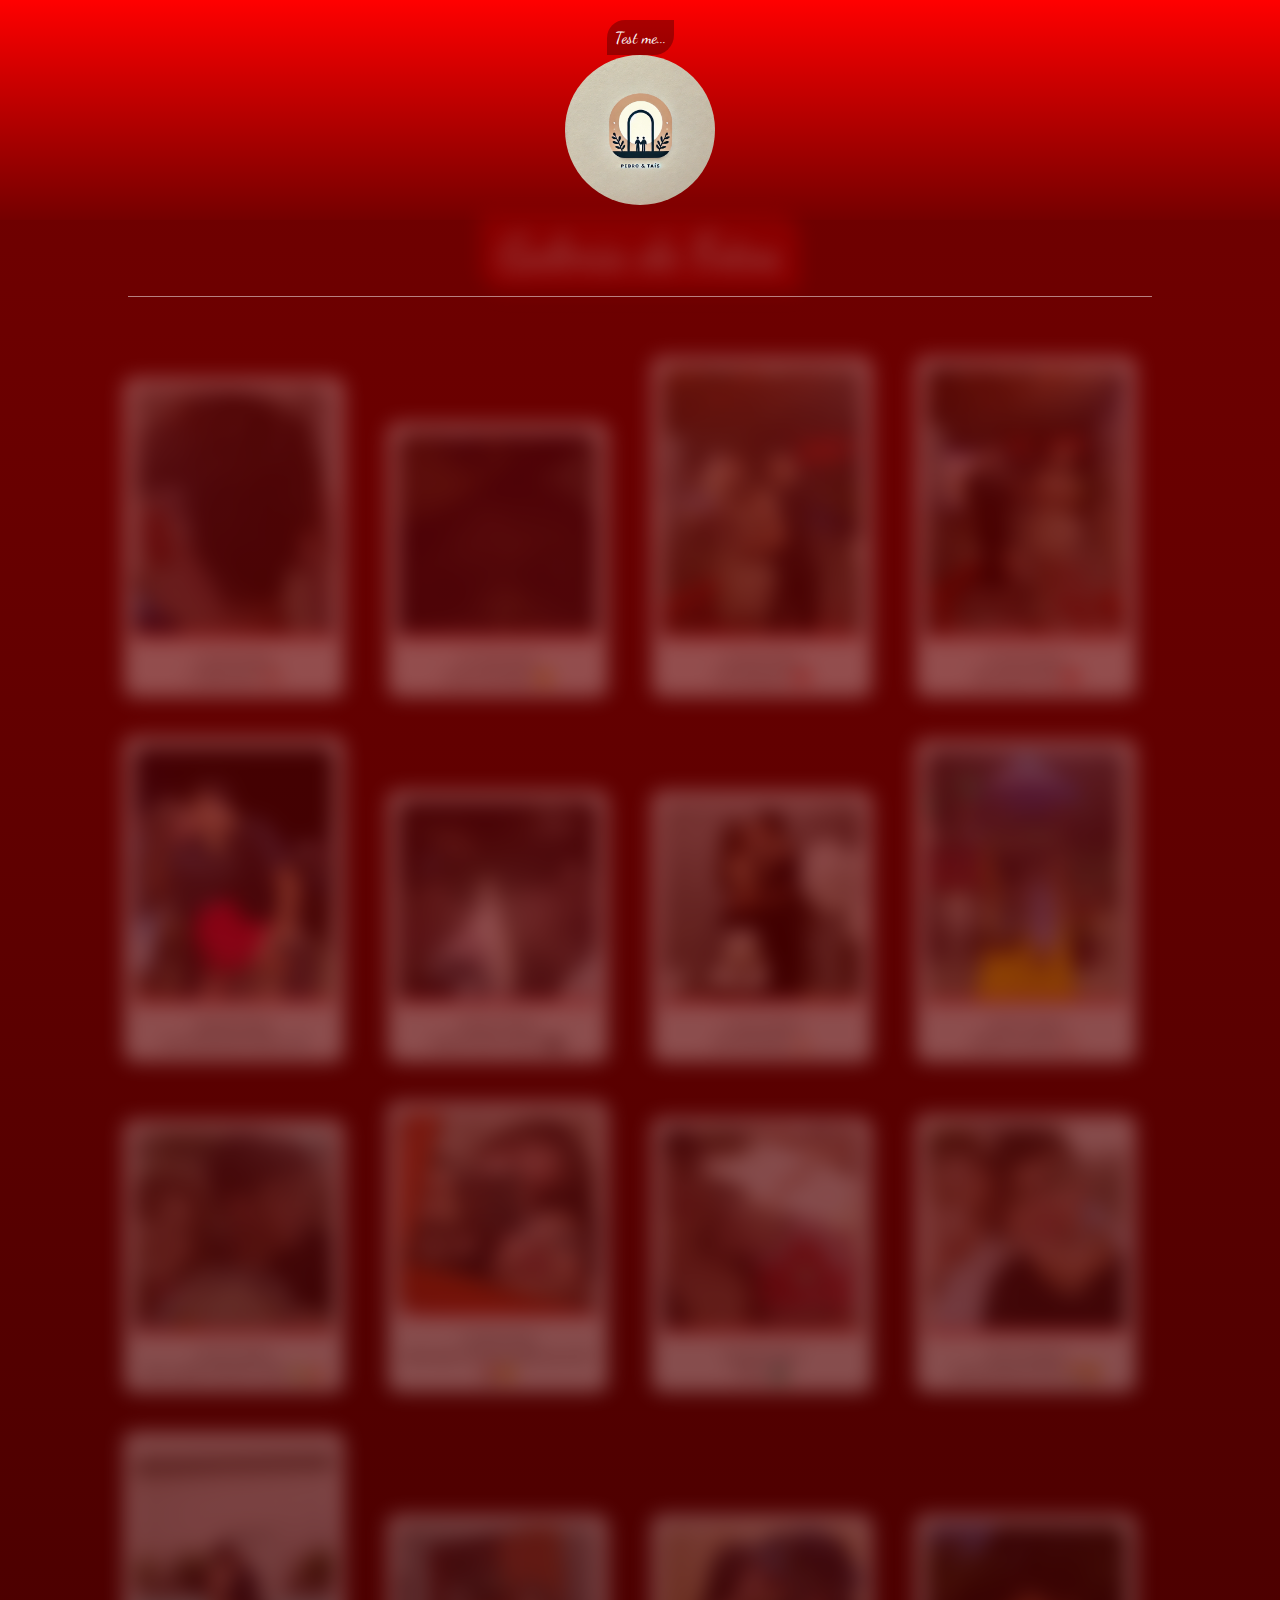
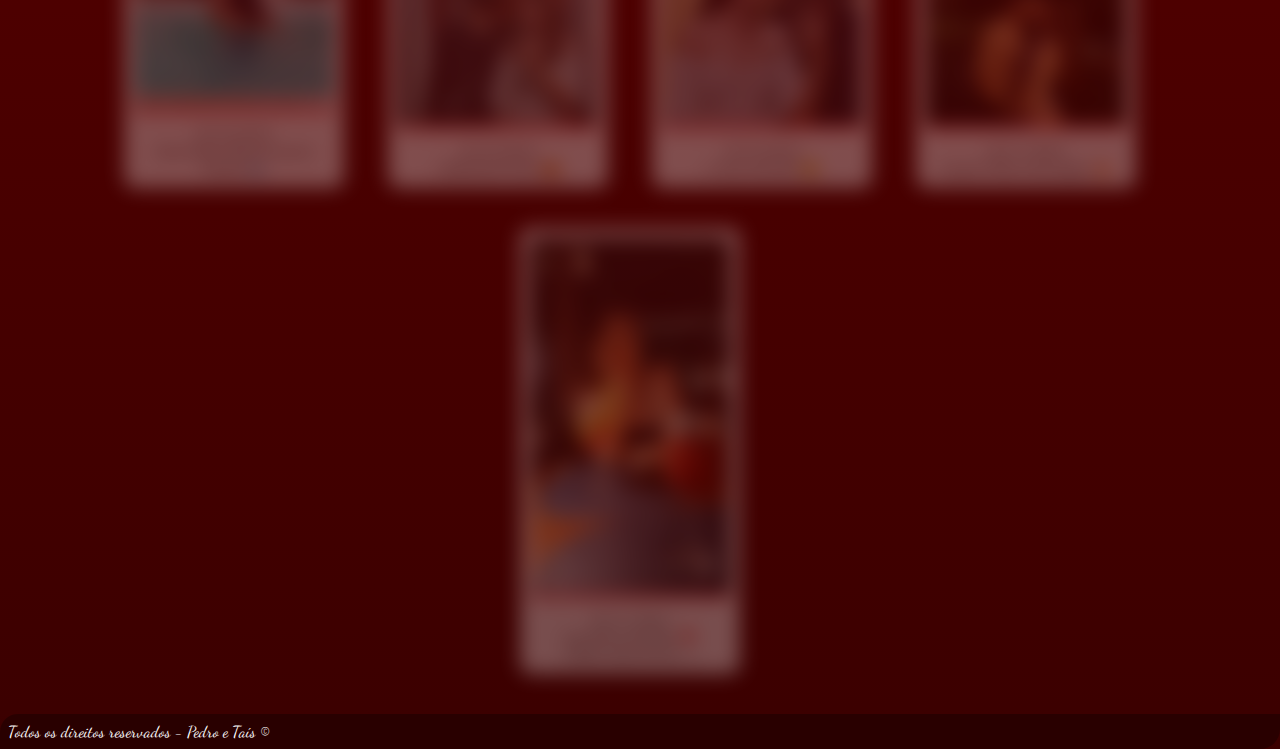
==== index.html @ 3d85b621 "Update and rename home.html to index.html" ====
<!DOCTYPE html>
<html lang="pt-br">
  <head>
    <meta charset="UTF-8" />
    <meta name="viewport" content="width=device-width, initial-scale=1.0" />
    <title>Nossas Fotos</title>
    <link rel="stylesheet" href="./css/home.css" />
    <link
      href="https://fonts.googleapis.com/css2?family=Dancing+Script&family=Roboto:wght@400;700&display=swap"
      rel="stylesheet"
    />
  </head>
  <body>
    <header>
      <div class="div-header">
        <p id="msg-dica">Test me...</p>
        <img
          id="logo"
          src="./assets/favicon.webp"
          alt="Img"
          width="30%"
          onclick="revealPhotos()"
        />

        <div class="box-title">
          <h1>Galeria de Fotos</h1>
        </div>
      </div>
    </header>

    <br /><br /><br /><br />

    <hr class="separator" />

    <main>
      <div class="galeria">
        <div class="polaroids">
          <div class="polaroid">
            <img src="./assets/nFotos/2303.jpeg" alt="Polaroid" />
            <div class="caption">
              23/03/2024 <br />
              I really did it 🤡
            </div>
          </div>
          <div class="polaroid">
            <img src="./assets/nFotos/0105.jpeg" alt="Polaroid" />
            <div class="caption">
              01/05/2024 <br />
              Only chamego 😶
            </div>
          </div>
          <div class="polaroid">
            <img src="./assets/fotos/IMG_1584.jpg" alt="Polaroid" />
            <div class="caption">
              03/05/2024 <br />
              The Request ❤️
            </div>
          </div>
          <div class="polaroid">
            <img src="./assets/fotos/IMG_1461.jpg" alt="Polaroid" />
            <div class="caption">
              03/05/2024 <br />
              She says YES! ❤️
            </div>
          </div>
          <div class="polaroid">
            <img src="./assets/nFotos/0806.jpeg" alt="Polaroid" />
            <div class="caption">
              08/06/2024 <br />
              Leo Santana's Show 🎵
            </div>
          </div>
          <div class="polaroid">
            <img src="./assets/nFotos/0607.jpeg" alt="Polaroid" />
            <div class="caption">
              06/07/2024 <br />
              Movie with my girl 🎬
            </div>
          </div>
          <div class="polaroid">
            <img src="./assets/nFotos/1207.jpeg" alt="Polaroid" />
            <div class="caption">
              12/07/2024 <br />
              Her birthday 🎂
            </div>
          </div>
          <div class="polaroid">
            <img src="./assets/nFotos/2007.jpeg" alt="Polaroid" />
            <div class="caption">
              20/07/2024 <br />
              Music concert 🎸
            </div>
          </div>
          <div class="polaroid">
            <img src="./assets/nFotos/2207.jpeg" alt="Polaroid" />
            <div class="caption">
              22/07/2024 <br />
              She make a lemon cake 🍋‍🟩🍰
            </div>
          </div>
          <div class="polaroid">
            <img src="./assets/nFotos/1509.jpeg" alt="Polaroid" />
            <div class="caption">
              15/09/2024 <br />
              Seriously I let her make up me?! 💄🤔
            </div>
          </div>
          <div class="polaroid">
            <img src="./assets/nFotos/2009.jpeg" alt="Polaroid" />
            <div class="caption">
              20/09/2024 <br />
              River 🏞️
            </div>
          </div>
          <div class="polaroid">
            <img src="./assets/nFotos/0510.jpeg" alt="Polaroid" />
            <div class="caption">
              05/10/2024 <br />
              And mooore river! 🌅😄
            </div>
          </div>
          <div class="polaroid">
            <img
              src="./assets/fotos/WhatsApp Image 2024-11-07 at 22.33.26.jpeg"
              alt="Polaroid"
            />
            <div class="caption">
              05/10/2025 <br />
              After River! (We are secret fishes) 🐟
            </div>
          </div>
          <div class="polaroid">
            <img src="./assets/fotos/halloween2.jpeg" alt="Polaroid" />
            <div class="caption">
              25/10/2024 <br />
              Halloween Party 🎃
            </div>
          </div>
          <div class="polaroid">
            <img src="./assets/fotos/halloween.jpeg" alt="Polaroid" />
            <div class="caption">
              25/10/2024 <br />
              A very nice kiss 😏
            </div>
          </div>
          <div class="polaroid">
            <img src="./assets/fotos/0211.jpeg" alt="Polaroid" />
            <div class="caption">
              02/11/2024 <br />
              Guess? River once again 🔥
            </div>
          </div>
          <div class="polaroid">
            <img src="./assets/fotos/0211 (2).jpeg" alt="Polaroid" />
            <div class="caption">
              02/11/2024 <br />
              Our first 6 months ❣️ <br />
              (OMG, she's so hot...)
            </div>
          </div>
        </div>
        <div class="texts"></div>
      </div>
    </main>

    <audio
      id="myAudio"
      src="./assets/dust-in-the-wind-official-video.mp3"
    ></audio>

      <p>Todos os direitos reservados - Pedro e Taís &copy;</p>
    
    <script src="./js/home.js"></script>
  </body>
</html>
---- css/home.css ----
/* Fonte e Reset */
* {
  /* font-family: 'Roboto', Arial, Helvetica, sans-serif; */
  margin: 0;
  padding: 0;
}

body {
  font-family: 'Roboto', sans-serif;
  background: linear-gradient(to bottom, #740000, #3b0000); /* Gradiente para dar profundidade */
  color: #fff;
  overflow-x: hidden;
}

header h1 {
  font-family: 'Dancing Script', cursive;
  font-size: 3rem;
  color: #fff;
}

p {
  font-family: 'Dancing Script';
  padding: 8px;
  background: rgba(0, 0, 0, 0.3);
  border-radius: 18px 0 20px 0;
}

.div-header {
  display: flex;
  flex-direction: column;
  align-items: center;
  background: linear-gradient(to bottom, #ff0000, #740000);
  color: #fff;
  padding: 20px 0;
  max-height: 20vh;
}

.div-header img {
  border-radius: 50%;
  width: 150px;
  height: auto;
  margin-bottom: 9px;
  cursor: pointer;
  transition: transform 0.3s ease, box-shadow 0.3s ease;
}

.div-header img:hover {
  transform: scale(1.3);
  box-shadow: 0px 0px 15px rgba(255, 255, 255, 0.6); /* Efeito de brilho ao passar o mouse */
}

.box-title {
  padding: 10px 20px;
  background: rgba(255, 0, 0, 0.6);
  box-shadow: 0 4px 8px rgba(0, 0, 0, 0.3);
  border-radius: 0px 24px;
  text-align: center;
  font-size: 1.8rem;
  font-family: 'Dancing Script', cursive; /* Fonte para o título */
  filter: blur(10px);
  transition: filter 0.8s ease, opacity 0.8s ease;
  opacity: 0.3;
}

.separator {
  width: 80%;
  margin: 0 auto 20px auto;
  border: none;
  border-top: 1px solid #fff;
  opacity: 0.5;
}

/* Galeria de Fotos */
.galeria {
  text-align: center;
  display: flex;
  flex-wrap: nowrap;
  justify-content: center;
  overflow-x: auto;
  padding: 20px;
  gap: 20px;
  filter: blur(10px);
  transition: filter 0.8s ease, opacity 0.8s ease;
  opacity: 0.3;
}

.galeria.visible {
  filter: blur(0);
  opacity: 1;
}

.box-title.visible {
  filter: blur(0);
  opacity: 1;
}

/* Estilo das Polaroids */
.polaroid {
  width: 200px;
  background-color: #fff;
  padding: 10px;
  box-shadow: 2px 2px 10px rgba(0, 0, 0, 0.3);
  text-align: center;
  margin: 20px;
  display: inline-block;
  border-radius: 10px;
  transition: transform 0.3s ease, box-shadow 0.3s ease;
}

.polaroid img {
  width: 100%;
  border-bottom: 5px solid #ff4e50; /* Borda colorida nas imagens */
  border-radius: 10px 10px 0 0;
}

.polaroid:hover {
  transform: scale(1.05) rotate(-2deg);
  box-shadow: 5px 5px 20px rgba(0, 0, 0, 0.4);
}

.caption {
  font-size: 0.9rem;
  color: #333;
  padding-top: 10px;
}

/* Adicionando animação ao título */
@keyframes fadeIn {
  from {
    opacity: 0;
    transform: translateY(-10px);
  }
  to {
    opacity: 1;
    transform: translateY(0);
  }
}

header h1 {
  animation: fadeIn 1s ease-in-out;
}

/* Suavidade para a transição de visibilidade */
.galeria, .box-title {
  transition: opacity 1s ease, filter 1s ease;
}

.galeria.visible .polaroid {
  animation: fadeInUp 0.8s ease;
}

@keyframes fadeInUp {
  0% {
    opacity: 0;
    transform: translateY(20px);
  }
  100% {
    opacity: 1;
    transform: translateY(0);
  }
}

/* Responsividade */
@media (max-width: 768px) {
  .polaroid {
    width: 150px;
  }
  
  .div-header img {
    width: 100px;
  }

  .separator {
    width: 90%;
  }
}
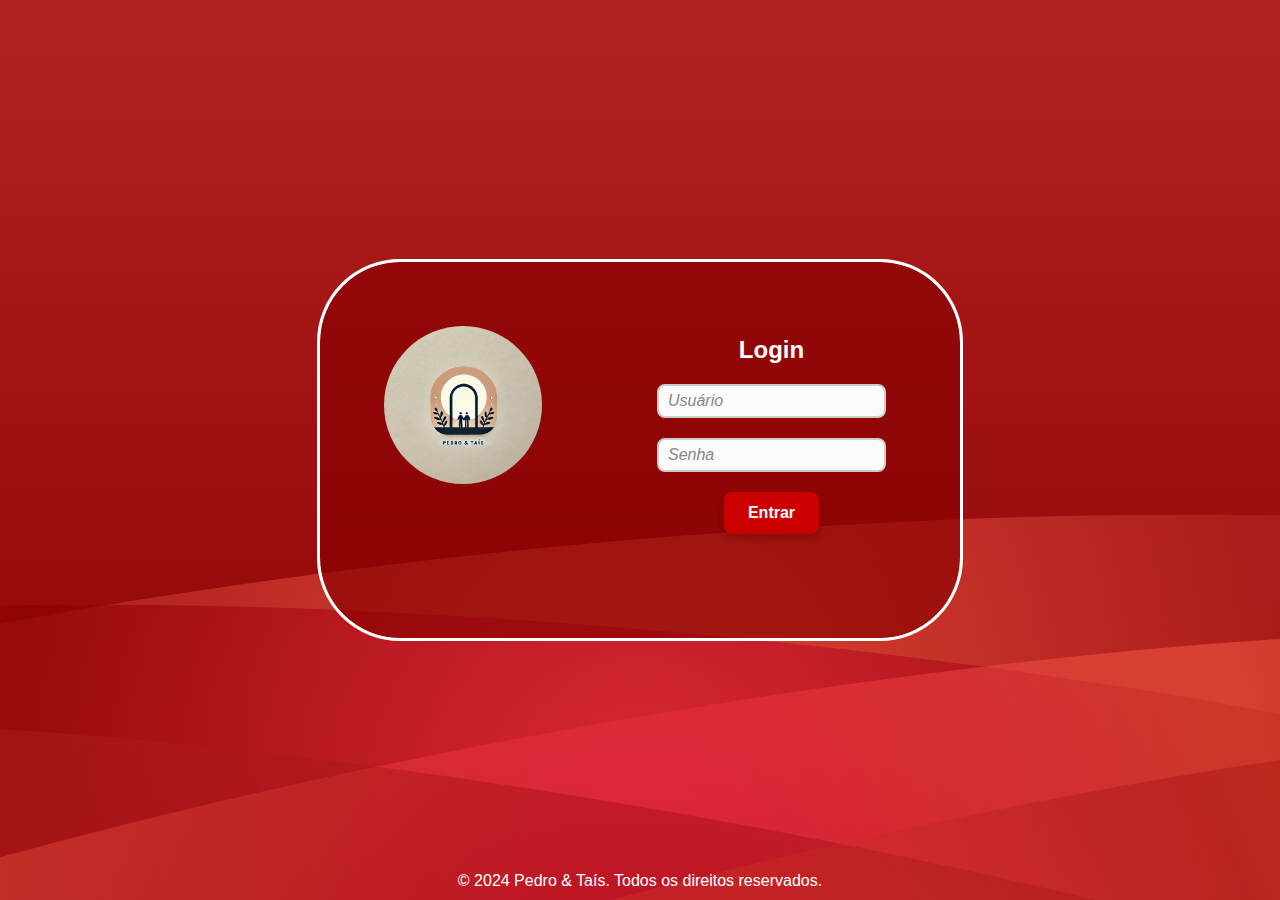
==== commit de7e6c7d: "Update and rename login.html to index.html" ====
--- a/index.html
+++ b/index.html
@@ -3,173 +3,64 @@
   <head>
     <meta charset="UTF-8" />
     <meta name="viewport" content="width=device-width, initial-scale=1.0" />
-    <title>Nossas Fotos</title>
-    <link rel="stylesheet" href="./css/home.css" />
+
+    <!-- Title -->
+    <title>Login - Portal</title>
+
+    <!-- Favicon -->
     <link
-      href="https://fonts.googleapis.com/css2?family=Dancing+Script&family=Roboto:wght@400;700&display=swap"
-      rel="stylesheet"
+      rel="shortcut icon"
+      href="./assets/favicon.webp"
+      type="image/x-icon"
     />
+
+    <!-- CSS -->
+    <link rel="stylesheet" href="./css/login.css" />
   </head>
   <body>
-    <header>
-      <div class="div-header">
-        <p id="msg-dica">Test me...</p>
+
+    <div class="wave-background">
+      <div class="wave1"></div>
+      <div class="wave2"></div>
+      <div class="wave3"></div>
+      <div class="wave4"></div>
+      <div class="wave5"></div>
+    </div>
+    
+    
+    
+    <div class="background"></div>
+    <div class="all-login">
+      <div class="title">
         <img
-          id="logo"
           src="./assets/favicon.webp"
-          alt="Img"
-          width="30%"
-          onclick="revealPhotos()"
+          alt="Imagem Pedro & Taís"
+          class="logo"
         />
+      </div>
 
-        <div class="box-title">
-          <h1>Galeria de Fotos</h1>
-        </div>
+      <div class="box-login">
+        <h2>Login</h2>
+          <div class="input-group">
+            <!-- <label for="user">Usuário:</label> <br> -->
+            <input type="text" name="user" id="username" required placeholder="Usuário"/>
+          </div>
+          <div class="input-group">
+            <!-- <label for="password">Senha:</label> <br> -->
+            <input type="password" name="password" id="password" required placeholder="Senha"/>
+          </div>
+          <div class="send">
+            <button onclick="login()">Entrar</button>
+            <div class="message" id="message"></div>
+          </div>
       </div>
-    </header>
+    </div>
 
-    <br /><br /><br /><br />
+    <!-- Footer -->
+    <footer>
+      <p>&copy; 2024 Pedro & Taís. Todos os direitos reservados.</p>
+    </footer>
 
-    <hr class="separator" />
-
-    <main>
-      <div class="galeria">
-        <div class="polaroids">
-          <div class="polaroid">
-            <img src="./assets/nFotos/2303.jpeg" alt="Polaroid" />
-            <div class="caption">
-              23/03/2024 <br />
-              I really did it 🤡
-            </div>
-          </div>
-          <div class="polaroid">
-            <img src="./assets/nFotos/0105.jpeg" alt="Polaroid" />
-            <div class="caption">
-              01/05/2024 <br />
-              Only chamego 😶
-            </div>
-          </div>
-          <div class="polaroid">
-            <img src="./assets/fotos/IMG_1584.jpg" alt="Polaroid" />
-            <div class="caption">
-              03/05/2024 <br />
-              The Request ❤️
-            </div>
-          </div>
-          <div class="polaroid">
-            <img src="./assets/fotos/IMG_1461.jpg" alt="Polaroid" />
-            <div class="caption">
-              03/05/2024 <br />
-              She says YES! ❤️
-            </div>
-          </div>
-          <div class="polaroid">
-            <img src="./assets/nFotos/0806.jpeg" alt="Polaroid" />
-            <div class="caption">
-              08/06/2024 <br />
-              Leo Santana's Show 🎵
-            </div>
-          </div>
-          <div class="polaroid">
-            <img src="./assets/nFotos/0607.jpeg" alt="Polaroid" />
-            <div class="caption">
-              06/07/2024 <br />
-              Movie with my girl 🎬
-            </div>
-          </div>
-          <div class="polaroid">
-            <img src="./assets/nFotos/1207.jpeg" alt="Polaroid" />
-            <div class="caption">
-              12/07/2024 <br />
-              Her birthday 🎂
-            </div>
-          </div>
-          <div class="polaroid">
-            <img src="./assets/nFotos/2007.jpeg" alt="Polaroid" />
-            <div class="caption">
-              20/07/2024 <br />
-              Music concert 🎸
-            </div>
-          </div>
-          <div class="polaroid">
-            <img src="./assets/nFotos/2207.jpeg" alt="Polaroid" />
-            <div class="caption">
-              22/07/2024 <br />
-              She make a lemon cake 🍋‍🟩🍰
-            </div>
-          </div>
-          <div class="polaroid">
-            <img src="./assets/nFotos/1509.jpeg" alt="Polaroid" />
-            <div class="caption">
-              15/09/2024 <br />
-              Seriously I let her make up me?! 💄🤔
-            </div>
-          </div>
-          <div class="polaroid">
-            <img src="./assets/nFotos/2009.jpeg" alt="Polaroid" />
-            <div class="caption">
-              20/09/2024 <br />
-              River 🏞️
-            </div>
-          </div>
-          <div class="polaroid">
-            <img src="./assets/nFotos/0510.jpeg" alt="Polaroid" />
-            <div class="caption">
-              05/10/2024 <br />
-              And mooore river! 🌅😄
-            </div>
-          </div>
-          <div class="polaroid">
-            <img
-              src="./assets/fotos/WhatsApp Image 2024-11-07 at 22.33.26.jpeg"
-              alt="Polaroid"
-            />
-            <div class="caption">
-              05/10/2025 <br />
-              After River! (We are secret fishes) 🐟
-            </div>
-          </div>
-          <div class="polaroid">
-            <img src="./assets/fotos/halloween2.jpeg" alt="Polaroid" />
-            <div class="caption">
-              25/10/2024 <br />
-              Halloween Party 🎃
-            </div>
-          </div>
-          <div class="polaroid">
-            <img src="./assets/fotos/halloween.jpeg" alt="Polaroid" />
-            <div class="caption">
-              25/10/2024 <br />
-              A very nice kiss 😏
-            </div>
-          </div>
-          <div class="polaroid">
-            <img src="./assets/fotos/0211.jpeg" alt="Polaroid" />
-            <div class="caption">
-              02/11/2024 <br />
-              Guess? River once again 🔥
-            </div>
-          </div>
-          <div class="polaroid">
-            <img src="./assets/fotos/0211 (2).jpeg" alt="Polaroid" />
-            <div class="caption">
-              02/11/2024 <br />
-              Our first 6 months ❣️ <br />
-              (OMG, she's so hot...)
-            </div>
-          </div>
-        </div>
-        <div class="texts"></div>
-      </div>
-    </main>
-
-    <audio
-      id="myAudio"
-      src="./assets/dust-in-the-wind-official-video.mp3"
-    ></audio>
-
-      <p>Todos os direitos reservados - Pedro e Taís &copy;</p>
-    
-    <script src="./js/home.js"></script>
+    <script src="./JS/login.js"></script>
   </body>
 </html>
--- a/css/login.css
+++ b/css/login.css
@@ -0,0 +1,203 @@
+/* Reset CSS */
+* {
+    box-sizing: border-box; /* Para melhor controle de layout */
+    margin: 0;
+    padding: 0;
+  }
+  
+  body {
+    font-family: Verdana, Geneva, Tahoma, sans-serif;
+    background-color: #000000; /* Fundo preto */
+    color: #ffffff; /* Texto branco */
+    display: flex;
+    flex-direction: column;
+    align-items: center;
+  }
+  
+  footer {
+    margin-top: 20px; /* Espaço acima do rodapé */
+    text-align: center;
+    color: #ffffff; /* Cor do texto do rodapé */
+    position: absolute; /* Fixa o rodapé na parte inferior */
+    bottom: 10px; /* Distância do fundo */
+  }
+  
+  /* .title {
+  
+  } */
+  
+  .background {
+    position: fixed; /* Fixa o fundo na tela */
+    top: 0;
+    left: 0;
+    right: 0;
+    bottom: 0;
+    /* background-image: url("../assets/backgroundLogin.avif"); Substitua pelo seu caminho de imagem */
+    background-size: cover; /* Ajusta a imagem para cobrir toda a área */
+    background-position: center; /* Centraliza a imagem */
+    filter: blur(8px); /* Aplica o efeito de desfoque */
+    z-index: -1; /* Coloca a camada de fundo atrás de outros elementos */
+  }
+  
+  .title img {
+    width: 60%;
+    border-radius: 300px;
+  }
+  
+  .all-login {
+    position: absolute;
+    top: 50%;
+    left: 50%;
+    transform: translate(-50%, -50%);
+    
+    display: flex;
+    
+    background: rgba(134, 0, 0, 0.63);
+    box-shadow: 0px 0px 0px 0.9px;
+  
+    padding: 5%;
+    border-radius: 80px;
+    outline: solid white;
+  }
+  
+  .box-login {
+    position: relative;
+    width: 100%;
+    max-width: 300px;
+    margin: 10px;
+    display: flex;
+    flex-direction: column;
+    align-items: center;
+    text-align: center;
+  }
+  
+  .box-login h2{
+    margin-bottom: 20px;
+  }
+  
+  .box-login input {
+    /* width: 100%; */
+    /* max-width: 300px; */
+    padding: 6px 9px;
+    font-size: 16px;
+    color: #333;
+    background-color: #fafafa;
+    border: 2px solid #ccc;
+    border-radius: 8px;
+    transition: border-color 0.3s ease, box-shadow 0.3s ease;
+    outline: none;
+    margin-bottom: 20px;
+  }
+  
+  .box-login input:focus {
+    border-color: #929278;
+    box-shadow: 0px 0px 8px rgba(0, 99, 94, 0.5);
+  }
+  
+  .box-login input::placeholder {
+    color: #888;
+    font-style: italic;
+  }
+  
+  .box-login input:hover {
+    border-color: #888;
+  }
+  
+  .box-login button {
+    padding: 12px 24px;
+    font-size: 16px;
+    font-weight: bold;
+    color: #fff;
+    background-color: #cc0000;
+    border: none;
+    border-radius: 8px;
+    cursor: pointer;
+    transition: background-color 0.3s ease, transform 0.2s ease;
+    outline: none;
+    box-shadow: 0px 4px 6px rgba(0, 0, 0, 0.2);
+  }
+  
+  .box-login button:hover {
+    background-color: #cc4100;
+  }
+  
+  .box-login button:active {
+    background-color: rgba(0, 99, 94, 0.5);
+    transform: scale(0.98);
+    box-shadow: 0px 3px 5px rgba(0, 0, 0, 0.2);
+  }
+  
+  .message {
+    margin-top: 1rem;
+    font-size: 1rem;
+    padding: 7px;
+  }
+  
+  .message.success {
+    color: #4CAF50;
+  }
+  
+  .message.error {
+    color: #f44336;
+  }
+  
+  
+  
+  
+      /* Camada principal com efeito de ondas */
+      .wave-background {
+        position: relative;
+        width: 100%;
+        height: 100vh;
+        background: linear-gradient(to bottom, #B22222, #8B0000); /* cor de fundo base */
+        overflow: hidden;
+      }
+  
+      /* Cada camada de onda com gradientes */
+      .wave1,
+      .wave2,
+      .wave3,
+      .wave4,
+      .wave5 {
+        position: absolute;
+        width: 200%;
+        height: 50vh;
+        border-radius: 50%;
+        left: -50%;
+      }
+  
+      /* Configurações de cada camada de onda */
+      .wave1 {
+        bottom: -10%;
+        background: radial-gradient(circle at center, #FF6347, #B22222, transparent);
+        transform: rotate(-5deg);
+        opacity: 0.7;
+      }
+  
+      .wave2 {
+        bottom: -20%;
+        background: radial-gradient(circle at center, #DC143C, #8B0000, transparent);
+        transform: rotate(5deg);
+        opacity: 0.6;
+      }
+  
+      .wave3 {
+        bottom: -30%;
+        background: radial-gradient(circle at center, #DC143C, #FF6347, transparent);
+        transform: rotate(-10deg);
+        opacity: 0.5;
+      }
+  
+      .wave4 {
+        bottom: -40%;
+        background: radial-gradient(circle at center, #8B0000, #B22222, transparent);
+        transform: rotate(10deg);
+        opacity: 0.4;
+      }
+  
+      .wave5 {
+        bottom: -50%;
+        background: radial-gradient(circle at center, #FF6347, #8B0000, transparent);
+        transform: rotate(-15deg);
+        opacity: 0.3;
+      }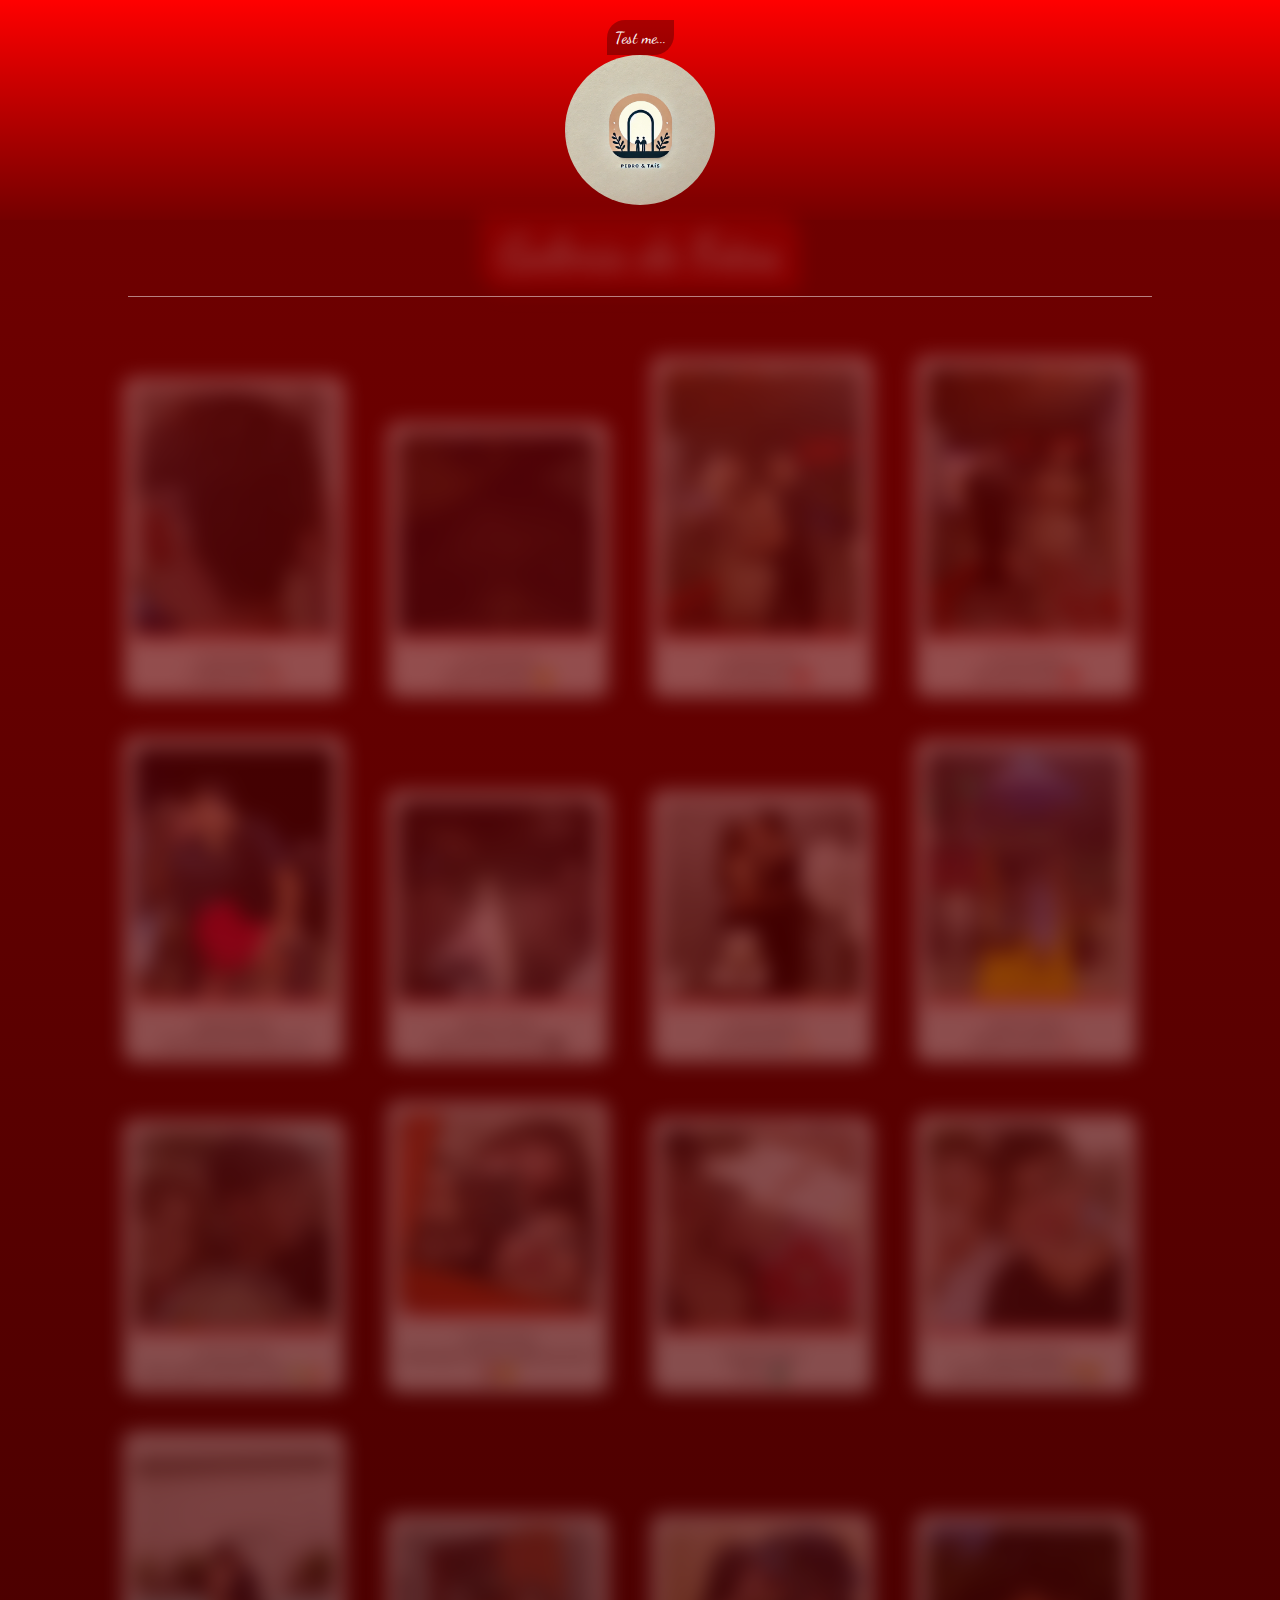
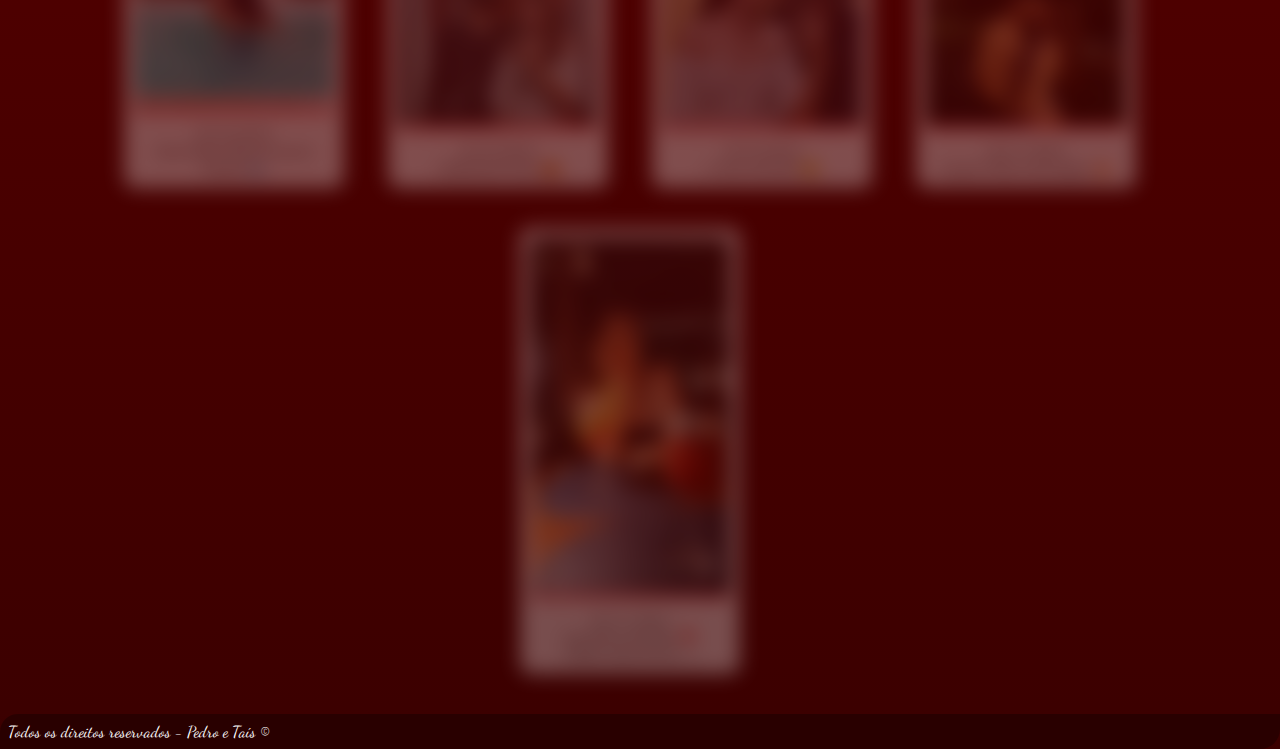
==== commit 2079fb1d: "Update and rename home.html to index.html" ====
--- a/index.html
+++ b/index.html
@@ -3,64 +3,173 @@
   <head>
     <meta charset="UTF-8" />
     <meta name="viewport" content="width=device-width, initial-scale=1.0" />
-
-    <!-- Title -->
-    <title>Login - Portal</title>
-
-    <!-- Favicon -->
+    <title>Nossas Fotos</title>
+    <link rel="stylesheet" href="./css/home.css" />
     <link
-      rel="shortcut icon"
-      href="./assets/favicon.webp"
-      type="image/x-icon"
+      href="https://fonts.googleapis.com/css2?family=Dancing+Script&family=Roboto:wght@400;700&display=swap"
+      rel="stylesheet"
     />
-
-    <!-- CSS -->
-    <link rel="stylesheet" href="./css/login.css" />
   </head>
   <body>
+    <header>
+      <div class="div-header">
+        <p id="msg-dica">Test me...</p>
+        <img
+          id="logo"
+          src="./assets/favicon.webp"
+          alt="Img"
+          width="30%"
+          onclick="revealPhotos()"
+        />
 
-    <div class="wave-background">
-      <div class="wave1"></div>
-      <div class="wave2"></div>
-      <div class="wave3"></div>
-      <div class="wave4"></div>
-      <div class="wave5"></div>
-    </div>
+        <div class="box-title">
+          <h1>Galeria de Fotos</h1>
+        </div>
+      </div>
+    </header>
+
+    <br /><br /><br /><br />
+
+    <hr class="separator" />
+
+    <main>
+      <div class="galeria">
+        <div class="polaroids">
+          <div class="polaroid">
+            <img src="./assets/nFotos/2303.jpeg" alt="Polaroid" />
+            <div class="caption">
+              23/03/2024 <br />
+              I really did it 🤡
+            </div>
+          </div>
+          <div class="polaroid">
+            <img src="./assets/nFotos/0105.jpeg" alt="Polaroid" />
+            <div class="caption">
+              01/05/2024 <br />
+              Only chamego 😶
+            </div>
+          </div>
+          <div class="polaroid">
+            <img src="./assets/fotos/IMG_1584.jpg" alt="Polaroid" />
+            <div class="caption">
+              03/05/2024 <br />
+              The Request ❤️
+            </div>
+          </div>
+          <div class="polaroid">
+            <img src="./assets/fotos/IMG_1461.jpg" alt="Polaroid" />
+            <div class="caption">
+              03/05/2024 <br />
+              She says YES! ❤️
+            </div>
+          </div>
+          <div class="polaroid">
+            <img src="./assets/nFotos/0806.jpeg" alt="Polaroid" />
+            <div class="caption">
+              08/06/2024 <br />
+              Leo Santana's Show 🎵
+            </div>
+          </div>
+          <div class="polaroid">
+            <img src="./assets/nFotos/0607.jpeg" alt="Polaroid" />
+            <div class="caption">
+              06/07/2024 <br />
+              Movie with my girl 🎬
+            </div>
+          </div>
+          <div class="polaroid">
+            <img src="./assets/nFotos/1207.jpeg" alt="Polaroid" />
+            <div class="caption">
+              12/07/2024 <br />
+              Her birthday 🎂
+            </div>
+          </div>
+          <div class="polaroid">
+            <img src="./assets/nFotos/2007.jpeg" alt="Polaroid" />
+            <div class="caption">
+              20/07/2024 <br />
+              Music concert 🎸
+            </div>
+          </div>
+          <div class="polaroid">
+            <img src="./assets/nFotos/2207.jpeg" alt="Polaroid" />
+            <div class="caption">
+              22/07/2024 <br />
+              She make a lemon cake 🍋‍🟩🍰
+            </div>
+          </div>
+          <div class="polaroid">
+            <img src="./assets/nFotos/1509.jpeg" alt="Polaroid" />
+            <div class="caption">
+              15/09/2024 <br />
+              Seriously I let her make up me?! 💄🤔
+            </div>
+          </div>
+          <div class="polaroid">
+            <img src="./assets/nFotos/2009.jpeg" alt="Polaroid" />
+            <div class="caption">
+              20/09/2024 <br />
+              River 🏞️
+            </div>
+          </div>
+          <div class="polaroid">
+            <img src="./assets/nFotos/0510.jpeg" alt="Polaroid" />
+            <div class="caption">
+              05/10/2024 <br />
+              And mooore river! 🌅😄
+            </div>
+          </div>
+          <div class="polaroid">
+            <img
+              src="./assets/fotos/WhatsApp Image 2024-11-07 at 22.33.26.jpeg"
+              alt="Polaroid"
+            />
+            <div class="caption">
+              05/10/2025 <br />
+              After River! (We are secret fishes) 🐟
+            </div>
+          </div>
+          <div class="polaroid">
+            <img src="./assets/fotos/halloween2.jpeg" alt="Polaroid" />
+            <div class="caption">
+              25/10/2024 <br />
+              Halloween Party 🎃
+            </div>
+          </div>
+          <div class="polaroid">
+            <img src="./assets/fotos/halloween.jpeg" alt="Polaroid" />
+            <div class="caption">
+              25/10/2024 <br />
+              A very nice kiss 😏
+            </div>
+          </div>
+          <div class="polaroid">
+            <img src="./assets/fotos/0211.jpeg" alt="Polaroid" />
+            <div class="caption">
+              02/11/2024 <br />
+              Guess? River once again 🔥
+            </div>
+          </div>
+          <div class="polaroid">
+            <img src="./assets/fotos/0211 (2).jpeg" alt="Polaroid" />
+            <div class="caption">
+              02/11/2024 <br />
+              Our first 6 months ❣️ <br />
+              (OMG, she's so hot...)
+            </div>
+          </div>
+        </div>
+        <div class="texts"></div>
+      </div>
+    </main>
+
+    <audio
+      id="myAudio"
+      src="./assets/dust-in-the-wind-official-video.mp3"
+    ></audio>
+
+      <p>Todos os direitos reservados - Pedro e Taís &copy;</p>
     
-    
-    
-    <div class="background"></div>
-    <div class="all-login">
-      <div class="title">
-        <img
-          src="./assets/favicon.webp"
-          alt="Imagem Pedro & Taís"
-          class="logo"
-        />
-      </div>
-
-      <div class="box-login">
-        <h2>Login</h2>
-          <div class="input-group">
-            <!-- <label for="user">Usuário:</label> <br> -->
-            <input type="text" name="user" id="username" required placeholder="Usuário"/>
-          </div>
-          <div class="input-group">
-            <!-- <label for="password">Senha:</label> <br> -->
-            <input type="password" name="password" id="password" required placeholder="Senha"/>
-          </div>
-          <div class="send">
-            <button onclick="login()">Entrar</button>
-            <div class="message" id="message"></div>
-          </div>
-      </div>
-    </div>
-
-    <!-- Footer -->
-    <footer>
-      <p>&copy; 2024 Pedro & Taís. Todos os direitos reservados.</p>
-    </footer>
-
-    <script src="./JS/login.js"></script>
+    <script src="./js/home.js"></script>
   </body>
 </html>
--- a/css/home.css
+++ b/css/home.css
@@ -0,0 +1,177 @@
+/* Fonte e Reset */
+* {
+  /* font-family: 'Roboto', Arial, Helvetica, sans-serif; */
+  margin: 0;
+  padding: 0;
+}
+
+body {
+  font-family: 'Roboto', sans-serif;
+  background: linear-gradient(to bottom, #740000, #3b0000); /* Gradiente para dar profundidade */
+  color: #fff;
+  overflow-x: hidden;
+}
+
+header h1 {
+  font-family: 'Dancing Script', cursive;
+  font-size: 3rem;
+  color: #fff;
+}
+
+p {
+  font-family: 'Dancing Script';
+  padding: 8px;
+  background: rgba(0, 0, 0, 0.3);
+  border-radius: 18px 0 20px 0;
+}
+
+.div-header {
+  display: flex;
+  flex-direction: column;
+  align-items: center;
+  background: linear-gradient(to bottom, #ff0000, #740000);
+  color: #fff;
+  padding: 20px 0;
+  max-height: 20vh;
+}
+
+.div-header img {
+  border-radius: 50%;
+  width: 150px;
+  height: auto;
+  margin-bottom: 9px;
+  cursor: pointer;
+  transition: transform 0.3s ease, box-shadow 0.3s ease;
+}
+
+.div-header img:hover {
+  transform: scale(1.3);
+  box-shadow: 0px 0px 15px rgba(255, 255, 255, 0.6); /* Efeito de brilho ao passar o mouse */
+}
+
+.box-title {
+  padding: 10px 20px;
+  background: rgba(255, 0, 0, 0.6);
+  box-shadow: 0 4px 8px rgba(0, 0, 0, 0.3);
+  border-radius: 0px 24px;
+  text-align: center;
+  font-size: 1.8rem;
+  font-family: 'Dancing Script', cursive; /* Fonte para o título */
+  filter: blur(10px);
+  transition: filter 0.8s ease, opacity 0.8s ease;
+  opacity: 0.3;
+}
+
+.separator {
+  width: 80%;
+  margin: 0 auto 20px auto;
+  border: none;
+  border-top: 1px solid #fff;
+  opacity: 0.5;
+}
+
+/* Galeria de Fotos */
+.galeria {
+  text-align: center;
+  display: flex;
+  flex-wrap: nowrap;
+  justify-content: center;
+  overflow-x: auto;
+  padding: 20px;
+  gap: 20px;
+  filter: blur(10px);
+  transition: filter 0.8s ease, opacity 0.8s ease;
+  opacity: 0.3;
+}
+
+.galeria.visible {
+  filter: blur(0);
+  opacity: 1;
+}
+
+.box-title.visible {
+  filter: blur(0);
+  opacity: 1;
+}
+
+/* Estilo das Polaroids */
+.polaroid {
+  width: 200px;
+  background-color: #fff;
+  padding: 10px;
+  box-shadow: 2px 2px 10px rgba(0, 0, 0, 0.3);
+  text-align: center;
+  margin: 20px;
+  display: inline-block;
+  border-radius: 10px;
+  transition: transform 0.3s ease, box-shadow 0.3s ease;
+}
+
+.polaroid img {
+  width: 100%;
+  border-bottom: 5px solid #ff4e50; /* Borda colorida nas imagens */
+  border-radius: 10px 10px 0 0;
+}
+
+.polaroid:hover {
+  transform: scale(1.05) rotate(-2deg);
+  box-shadow: 5px 5px 20px rgba(0, 0, 0, 0.4);
+}
+
+.caption {
+  font-size: 0.9rem;
+  color: #333;
+  padding-top: 10px;
+}
+
+/* Adicionando animação ao título */
+@keyframes fadeIn {
+  from {
+    opacity: 0;
+    transform: translateY(-10px);
+  }
+  to {
+    opacity: 1;
+    transform: translateY(0);
+  }
+}
+
+header h1 {
+  animation: fadeIn 1s ease-in-out;
+}
+
+/* Suavidade para a transição de visibilidade */
+.galeria, .box-title {
+  transition: opacity 1s ease, filter 1s ease;
+}
+
+.galeria.visible .polaroid {
+  animation: fadeInUp 0.8s ease;
+}
+
+@keyframes fadeInUp {
+  0% {
+    opacity: 0;
+    transform: translateY(20px);
+  }
+  100% {
+    opacity: 1;
+    transform: translateY(0);
+  }
+}
+
+/* Responsividade */
+@media (max-width: 768px) {
+  .polaroid {
+    width: 150px;
+  }
+  
+  .div-header img {
+    width: 100px;
+  }
+
+  .separator {
+    width: 90%;
+  }
+}
+
